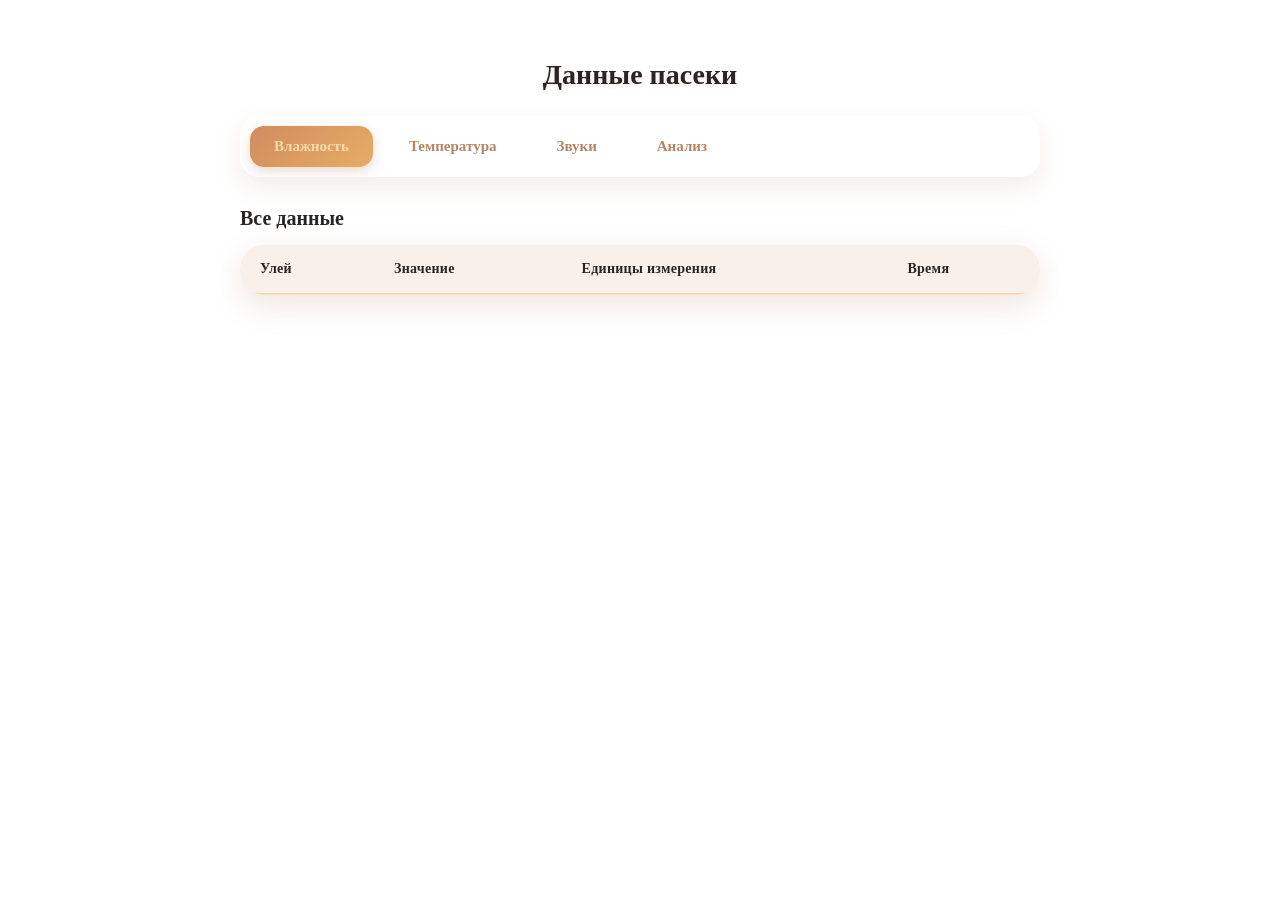
==== workspace.html @ 1fd400ed "two page" ====
<!DOCTYPE html>
<html lang="ru">
<head>
    <meta http-equiv="Cache-Control" content="no-cache, no-store, must-revalidate">
    <meta http-equiv="Pragma" content="no-cache">
    <meta http-equiv="Expires" content="0">

    <meta charset="UTF-8">
    <meta name="viewport" content="width=device-width, initial-scale=1.0">
    <title>Smart Hive 3.0 Interface</title>
    
    
    <script src="script.js" defer></script>

    <link rel="stylesheet" href="style.css">
</head>

<body class="workspace-body">
    <h1>Данные пасеки</h1>

    <div class="tab_contain">
        <button class="tab-btn active" data-tab="humidity">Влажность</button>
        <button class="tab-btn" data-tab="temperature">Температура</button>
        <button class="tab-btn" data-tab="sounds">Звуки</button>
        <button class="tab-btn" data-tab="analysis">Анализ</button>
    </div>

    <h2 id="table-title">Все данные</h2>

    <table>
        <thead>
        <tr>
            <th>Улей</th>
            <th>Значение</th>
            <th>Единицы измерения</th>
            <th>Время</th>
        </tr>
        </thead>
        <tbody id="dynamic-table-body"></tbody>
    </table>
</body>
</html>
---- style.css ----
body {
    margin: 0;          /* Убираем лишние отступы по краям */
    width: 100vw;       /* ровно на ширину экрана */
    height: 100vh;      /* ровно на высоту экрана */
    overflow: hidden;   /*окно не будет листаться */
    position: relative;
    
}

@keyframes fadeIn {
    from {
        opacity: 0;
        transform: translateY(10px);
    }
    to {
        opacity: 1;
        transform: translateY(0);
    }
}

.background-canvas {
    position: absolute;  /* делаем независимой */
    top: 0;
    left: 0;
    width: 100%;        /*на 100% ширины ноутбука */
    height: 100%;       /*на 100% высоты ноутбука */
    object-fit: fill;
    z-index: -1;
}

.text-logo {
    width: 450px;       /* Задаем фиксированную, аккуратную ширину на компьютере */
    height: auto;       /* Высота подстроится сама пропорционально, чтобы надпись не сплющилась */
}

.enter-button {
    background: linear-gradient(135deg, #d08c60 0%, #e8ac65 100%); 
    
    border: none;                 /* Убираем стандартную грубую рамку браузера */
    color: #f1dca7;               /* цвет текста */
    font-family: 'Comfortaa', cursive; /* Наш округлый уютный шрифт */
    font-size: 16px;              /* Размер букв */
    font-weight: bold;            /* Жирный шрифт */
    
    /* Воздух внутри кнопки: 14 пикселей отступы сверху/снизу и 32 пикселя по бокам */
    padding: 14px 32px;           
    border-radius: 20px;          /* Красивые скругленные "зефирные" углы */
    
    
    /* Тень: нежное янтарное свечение под кнопкой для ощущения объема */
    box-shadow: 0 4px 15px #b98b734d;


    
    /* Анимация: кнопка будет плавно реагировать на мышку за 0.2 секунды */
    transition: transform 0.2s ease, box-shadow 0.2s ease;
    
    /* Плавное появление кнопки из тумана (чуть позже логотипа) */
    opacity: 0;
    animation: fadeIn 1.5s ease-out 0.8s forwards;

    cursor: pointer;      /* Курсор мышки превращается в "руку" при наведении */
    pointer-events: auto; /* Включает клики обратно только для самой кнопки */
    position: relative;   /* Выводит кнопку в активный слой */
    z-index: 10;
}

/* Эффект при наведении: кнопка плавно приподнимается вверх на 2 пикселя */
.enter-button:hover {
    transform: translateY(-2px);
    box-shadow: 0 6px 20px #b584634d; /* Тень */
}

/* Эффект при клике: кнопка пружинит обратно на свое место */
.enter-button:active {
    transform: translateY(0);
}

.honey-card {
    background: #d08c60cc;
    backdrop-filter: blur(10px);
    padding: 30px;
    border-radius: 24px;
    width: 320px;
    text-align: center;
    font-family: 'Comfortaa', cursive;
    color: #292524;
    position: relative;
    box-shadow: 0 10px 30px #b584634d;
}

.honey-card h2 {
    margin: 0 0 20px 0;
    font-size: 20px;
}

.honey-card input {
    width: 100%;
    box-sizing: border-box;
    padding: 12px;
    border: 2px solid #e8ac65;
    border-radius: 12px;
    font-family: 'Comfortaa', cursive;
    font-size: 16px;
    outline: none;
    text-align: center;
}

.close-btn {
    position: absolute;
    top: 10px;
    right: 15px;
    background: transparent;
    border: none;
    font-size: 22px;
    cursor: pointer;
    color: #b58463;
}

/* Настройки контейнера для новой страницы (перезаписываем flex для body из входа) */
.workspace-body {
    display: flex;
    flex-direction: column;
    align-items: center;
    justify-content: flex-start;
    height: 100vh;
    overflow-y: auto; /* Разрешаем прокрутку, если таблица длинная */
    padding: 40px 20px;
    box-sizing: border-box;
}

/* Главный заголовок страницы */
.workspace-body h1 {
    font-family: 'Comfortaa', cursive;
    color: #292524; /* Фирменный темно-коричневый цвет текста */
    font-size: 28px;
    margin-bottom: 25px;
    text-shadow: 0 2px 4px rgba(181, 132, 99, 0.2);
}

/* Изменяемый подзаголовок h2 над таблицей */
.workspace-body h2 {
    font-family: 'Comfortaa', cursive;
    color: #292524;
    font-size: 20px;
    margin-top: 30px;
    margin-bottom: 15px;
    max-width: 800px;
    width: 100%;
}

/* 1. Контейнер для вкладок (кнопок) */
.tab_contain {
    display: flex;
    gap: 12px;
    background: #ffffff99; /* Полупрозрачный белый */
    backdrop-filter: blur(10px); /* Эффект матового стекла */
    padding: 10px;
    border-radius: 20px; /* Округлые зефирные углы */
    box-shadow: 0 10px 25px #b5846326;
    max-width: 800px;
    width: 100%;
    box-sizing: border-box;
    overflow-x: auto;
}

/* Базовый стиль кнопок-вкладок */
.tab-btn {
    font-family: 'Comfortaa', cursive;
    padding: 12px 24px;
    background-color: transparent;
    color: #b58463; /* Цвет в тон закрывающей кнопки */
    border: none;
    border-radius: 14px;
    font-size: 15px;
    font-weight: bold;
    cursor: pointer;
    transition: all 0.2s ease;
    white-space: nowrap;
}

/* Эффект наведения на вкладку */
.tab-btn:hover {
    background-color: #fef08a4d; /* Легкое янтарное свечение */
    color: #292524;
}

/* Стиль для АКТИВНОЙ вкладки (фирменный градиент) */
.tab-btn.active {
    background: linear-gradient(135deg, #d08c60 0%, #e8ac65 100%);
    color: #f1dca7; /* Светло-кремовый текст */
    box-shadow: 0 4px 12px #b584634d;
}

/* 2. Стилизация таблицы SmartHive */
table {
    max-width: 800px;
    width: 100%;
    border-collapse: collapse;
    background: #ffffffcc; /* Полупрозрачный фон таблицы */
    backdrop-filter: blur(10px);
    border-radius: 24px; /* Закругляем всю таблицу как honey-card */
    overflow: hidden;
    box-shadow: 0 10px 30px #b5846333;
    font-family: 'Comfortaa', cursive;
    margin-bottom: 40px;
}

/* Шапка таблицы */
thead {
    background-color: #d08c6022; /* Очень нежный оттенок основного цвета */
    border-bottom: 2px solid #e8ac6566;
}

th {
    padding: 16px 20px;
    color: #292524;
    font-size: 14px;
    font-weight: bold;
    letter-spacing: 0.02em;
    text-align: left;
}

/* Строки с данными */
td {
    padding: 16px 20px;
    color: #292524;
    font-size: 15px;
    border-bottom: 1px solid #e8ac6533; /* Мягкие янтарные разделители */
}

/* Подсветка строки при наведении мыши */
tbody tr:hover td {
    background-color: #fef08a22; /* Пчелиная подсветка строки */
    cursor: default;
}

/* Убираем нижнюю линию у последней строки для красоты скругления */
tbody tr:last-child td {
    border-bottom: none;
}


/* если экран меньше или равен 768 пикселей (смартфоны) */
@media (max-width: 768px) {
    body {
        height: auto;        /* Высота больше не зажата в рамки экрана */
        overflow-y: auto;    /* Разрешаем аккуратную вертикальную прокрутку пальцем */
    }

    .background-canvas {
        position: fixed;
        top: 0;
        left: 0;
        width: 100vw;
        height: 100vh;
        object-fit: cover;
        z-index: -1;
    }

    .text-logo {
        width: 30%;     /* На телефоне текст займет 75% от ширины экрана, как бы мал он ни был */
    }

    .enter-button {
        width: 80%;           
        padding: 16px 20px;   
        font-size: 18px;      
        box-shadow: 0 6px 18px #b584635d; 
    }
}
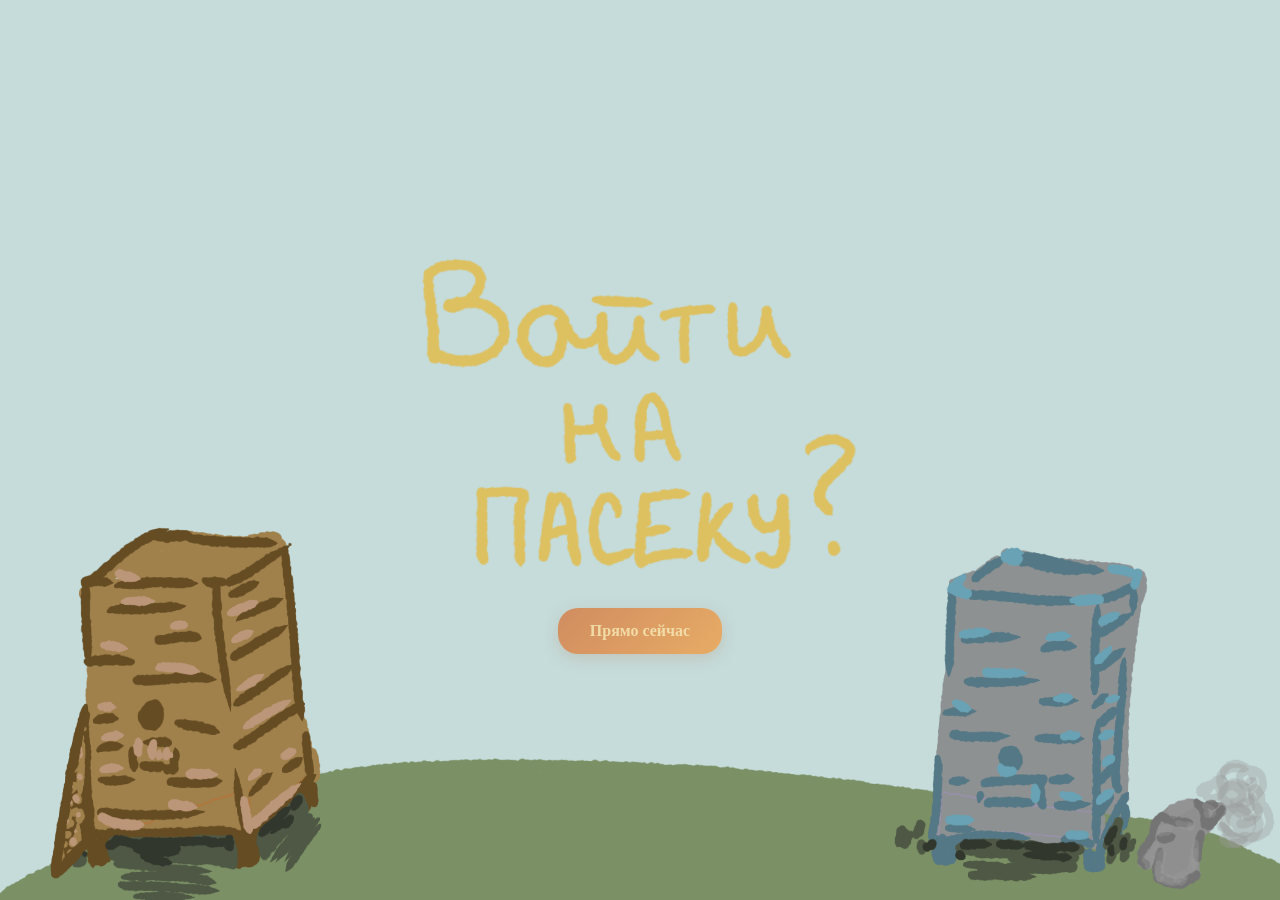
==== commit 0b6556af: "troubleshoot" ====
--- a/workspace.html
+++ b/workspace.html
@@ -10,7 +10,7 @@
     <title>Smart Hive 3.0 Interface</title>
     
     
-    <script src="script.js" defer></script>
+    <script src="tables.js" defer></script>
 
     <link rel="stylesheet" href="style.css">
 </head>
@@ -19,8 +19,8 @@
     <h1>Данные пасеки</h1>
 
     <div class="tab_contain">
-        <button class="tab-btn active" data-tab="humidity">Влажность</button>
-        <button class="tab-btn" data-tab="temperature">Температура</button>
+        <button class="tab-btn active" data-tab="hum">Влажность</button>
+        <button class="tab-btn" data-tab="temp">Температура</button>
         <button class="tab-btn" data-tab="sounds">Звуки</button>
         <button class="tab-btn" data-tab="analysis">Анализ</button>
     </div>
@@ -38,5 +38,12 @@
         </thead>
         <tbody id="dynamic-table-body"></tbody>
     </table>
+
+    <div id="analysis-block" style="display: none;">
+    <div class="analysis-card">
+        <h3>Автоматическое заключение системы</h3>
+        <p id="analysis-text">Загрузка аналитических данных...</p>
+    </div>
+    </div>
 </body>
 </html>
